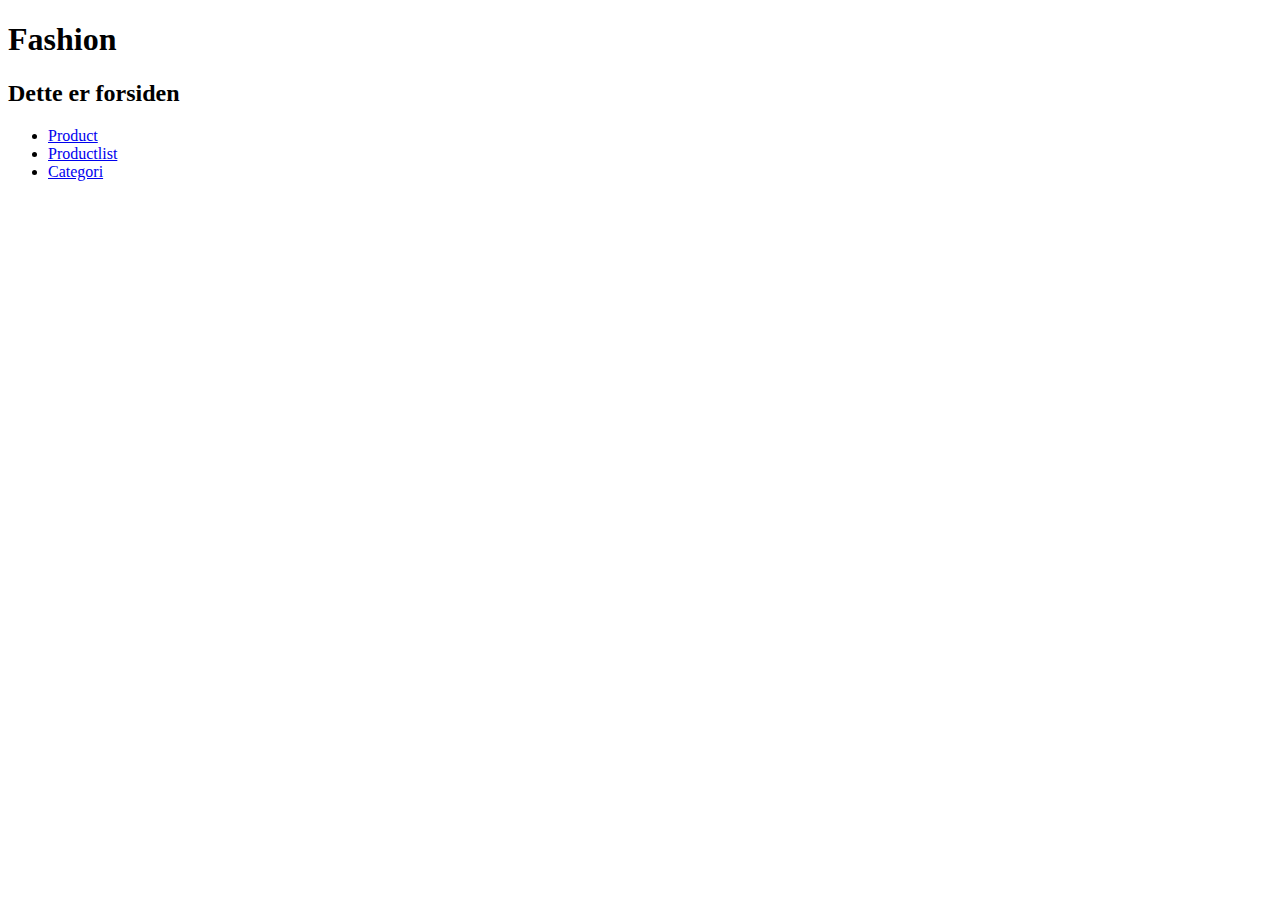
==== index.html @ 3cf1804b "git" ====
<!DOCTYPE html>
<html lang="en">

<head>
    <meta charset="UTF-8">
    <meta http-equiv="X-UA-Compatible" content="IE=edge">
    <meta name="viewport" content="width=device-width, initial-scale=1.0">
    <title>Forside</title>
    <link rel="stylesheet" href="style.css">
</head>

<body>
    <header>
        <h1>
            Fashion
        </h1>
    </header>
    <main>
        <h2>Dette er forsiden</h2>
        <ul class="menu">
            <li><a href="product.html">Product</a></li>
            <li><a href="productlist.html">Productlist</a></li>
            <li><a href="categori.html">Categori</a></li>
        </ul>
    </main>
</body>

</html>
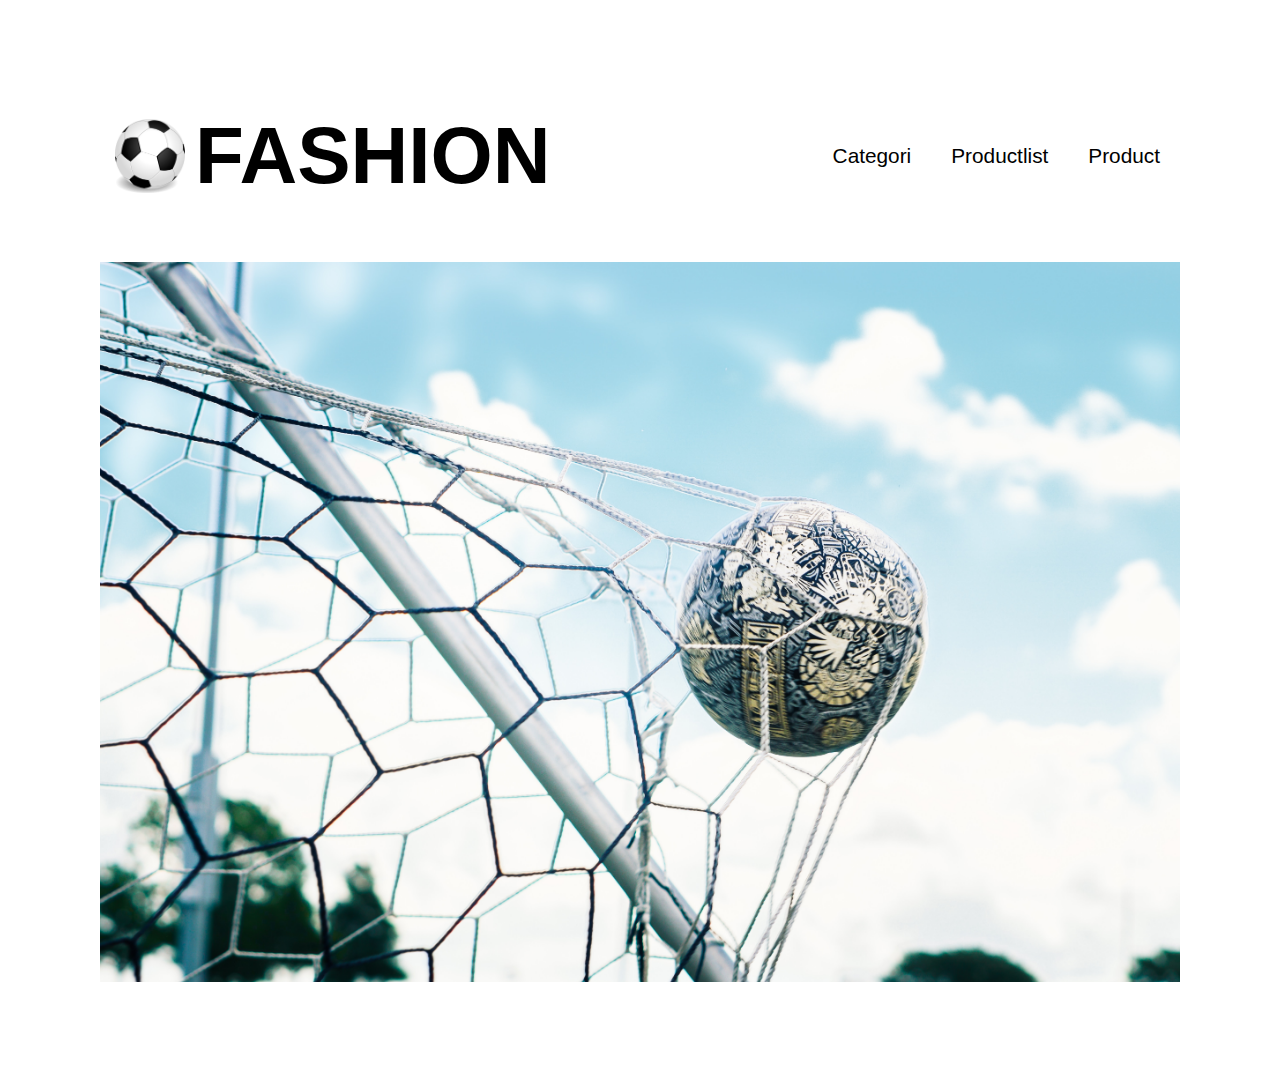
==== commit 1c71e1cc: "forsiden" ====
--- a/index.html
+++ b/index.html
@@ -11,17 +11,23 @@
 
 <body>
     <header>
-        <h1>
-            Fashion
-        </h1>
+        <div class="logo">
+            <a href="index.html">
+                <img src="img/footballlogo.png" alt="logo">
+
+            </a>
+            <a href="index.html" class="logo">FASHION</a>
+        </div>
+        <nav>
+            <ul class="menu">
+                <li><a href="categori.html">Categori</a></li>
+                <li><a href="productlist.html">Productlist</a></li>
+                <li><a href="product.html">Product</a></li>
+            </ul>
+        </nav>
     </header>
     <main>
-        <h2>Dette er forsiden</h2>
-        <ul class="menu">
-            <li><a href="product.html">Product</a></li>
-            <li><a href="productlist.html">Productlist</a></li>
-            <li><a href="categori.html">Categori</a></li>
-        </ul>
+        <img src="img/football.jpg" alt="footballshirt" class="frontpage_img">
     </main>
 </body>
 
--- a/style.css
+++ b/style.css
@@ -0,0 +1,128 @@
+/********Generel********/
+main {
+  max-width: 1200px;
+  margin: 0 auto;
+}
+
+body {
+  margin: 100px;
+}
+
+img {
+  display: block;
+  max-width: 100%;
+  height: auto;
+}
+h1 {
+  font-family: "Lucida Sans", "Lucida Sans Regular", "Lucida Grande", "Lucida Sans Unicode", Geneva, Verdana, sans-serif;
+}
+h2 {
+  font-family: "Lucida Sans", "Lucida Sans Regular", "Lucida Grande", "Lucida Sans Unicode", Geneva, Verdana, sans-serif;
+}
+p {
+  font-family: "Lucida Sans", "Lucida Sans Regular", "Lucida Grande", "Lucida Sans Unicode", Geneva, Verdana, sans-serif;
+}
+a {
+  font-family: "Lucida Sans", "Lucida Sans Regular", "Lucida Grande", "Lucida Sans Unicode", Geneva, Verdana, sans-serif;
+  text-decoration: none;
+}
+
+/***Header********/
+header {
+  display: flex;
+  justify-content: space-between;
+  align-items: center;
+  padding: 10px;
+  margin-bottom: 50px;
+}
+.logo {
+  display: flex;
+  font-size: 5rem;
+  color: black;
+  font-weight: bolder;
+  align-items: center;
+  gap: 10px;
+}
+.logo img {
+  width: 70px;
+  height: auto;
+  margin-left: 5px;
+}
+nav {
+  display: flex;
+  align-items: center;
+}
+
+.menu {
+  display: flex;
+  list-style: none;
+  margin: 20;
+  padding: 0;
+}
+
+.menu li {
+  margin-right: 20px;
+}
+
+.menu li:last-child {
+  margin-right: 0;
+}
+
+.menu a {
+  display: block;
+  padding: 10px;
+  color: black;
+  text-decoration: none;
+  transition: color 0.3s;
+  font-size: 1.3rem;
+}
+
+.menu a:hover {
+  color: green;
+}
+
+/********Index********/
+.menu2 {
+  display: flex;
+  list-style: none;
+  margin: 20;
+  padding: 0;
+}
+.menu2 a {
+  display: block;
+  padding: 10px;
+  color: black;
+  text-decoration: none;
+  transition: color 0.3s;
+  font-size: 1.3rem;
+}
+.frontpage_img {
+}
+/********Categories********/
+.categorylist {
+  display: grid;
+  grid-template-columns: 1fr 1fr 1fr;
+  gap: 1rem;
+}
+
+.categorylist a {
+  text-decoration: none;
+  color: white;
+  padding: 1rem;
+  background-color: green;
+  border-radius: 5px;
+}
+/********Productlist********/
+.productlist article {
+  margin-bottom: 1rem;
+  display: flex;
+  flex-direction: column;
+}
+
+.productlist main {
+  display: grid;
+  grid-template-columns: repeat(auto-fill, minmax(150px, 290px));
+  gap: 2rem;
+}
+
+/********Product********/
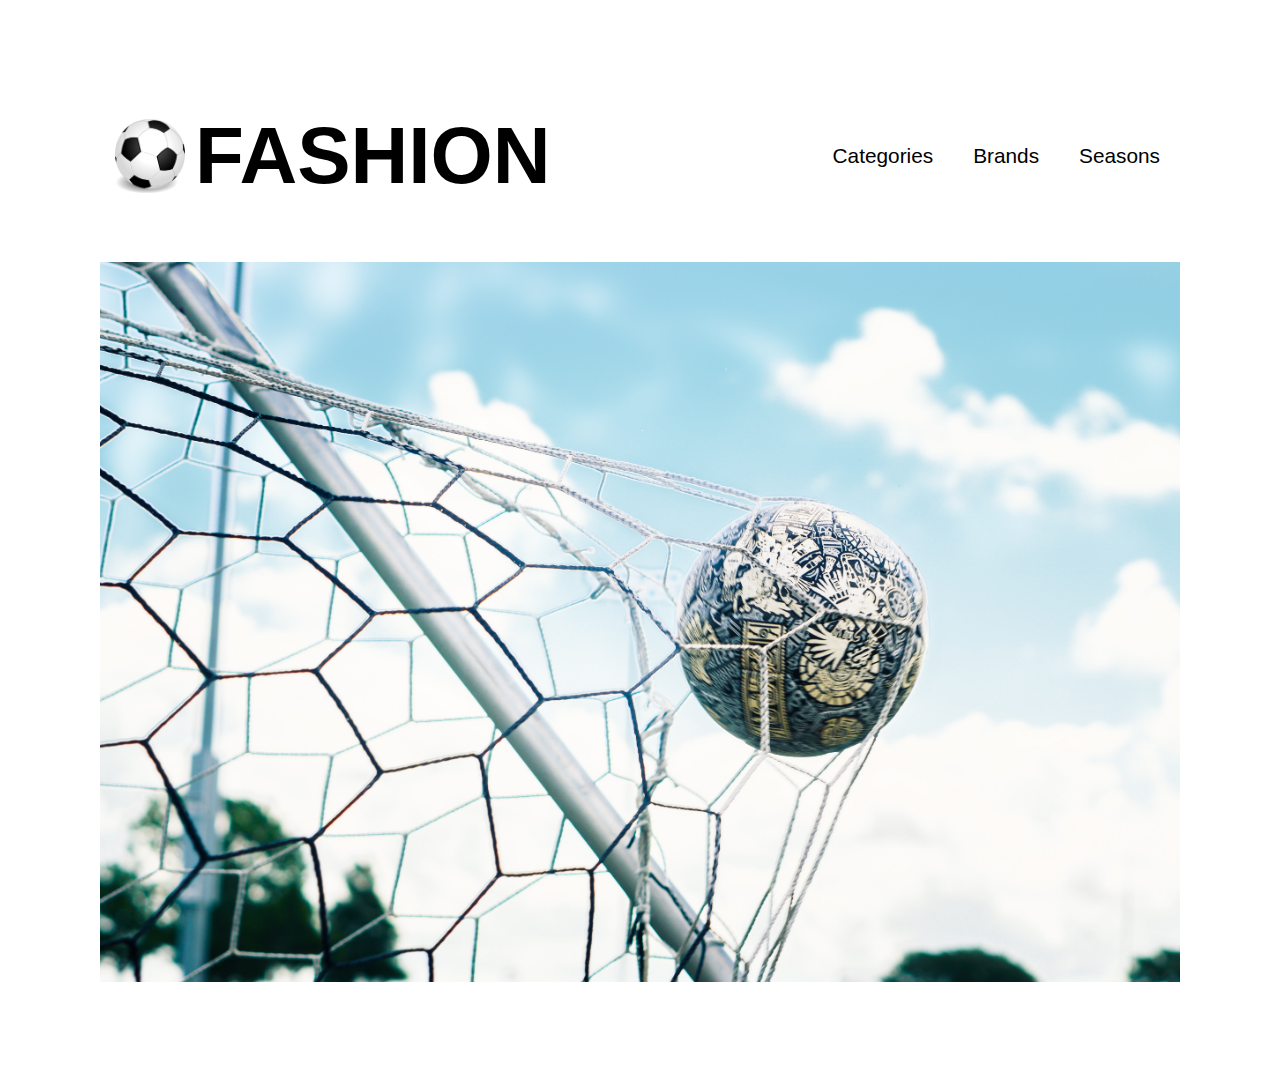
==== commit 39dfe772: "categories" ====
--- a/index.html
+++ b/index.html
@@ -20,9 +20,9 @@
         </div>
         <nav>
             <ul class="menu">
-                <li><a href="categori.html">Categori</a></li>
-                <li><a href="productlist.html">Productlist</a></li>
-                <li><a href="product.html">Product</a></li>
+                <li><a href="categori.html">Categories</a></li>
+                <li><a href="productlist.html">Brands</a></li>
+                <li><a href="productlist.html">Seasons</a></li>
             </ul>
         </nav>
     </header>
--- a/style.css
+++ b/style.css
@@ -13,6 +13,7 @@
   max-width: 100%;
   height: auto;
 }
+/**********Fonts***************/
 h1 {
   font-family: "Lucida Sans", "Lucida Sans Regular", "Lucida Grande", "Lucida Sans Unicode", Geneva, Verdana, sans-serif;
 }
@@ -26,8 +27,7 @@
   font-family: "Lucida Sans", "Lucida Sans Regular", "Lucida Grande", "Lucida Sans Unicode", Geneva, Verdana, sans-serif;
   text-decoration: none;
 }
-
-/***Header********/
+/*********Header********/
 header {
   display: flex;
   justify-content: space-between;
@@ -96,21 +96,36 @@
   transition: color 0.3s;
   font-size: 1.3rem;
 }
-.frontpage_img {
-}
+
 /********Categories********/
 .categorylist {
   display: grid;
   grid-template-columns: 1fr 1fr 1fr;
-  gap: 1rem;
+  gap: 1.5rem;
 }
 
 .categorylist a {
+  display: flex;
+  align-items: center;
   text-decoration: none;
+  gap: 50px;
   color: white;
-  padding: 1rem;
   background-color: green;
   border-radius: 5px;
+  justify-content: end;
+  font-size: 1.5rem;
+}
+.categorylist p:hover {
+  font-size: 1.6rem;
+}
+
+.categorylist img {
+  width: 150px;
+  opacity: 0.5;
+  border-radius: 5px;
+}
+.categorylist img:hover {
+  opacity: 1;
 }
 /********Productlist********/
 .productlist article {
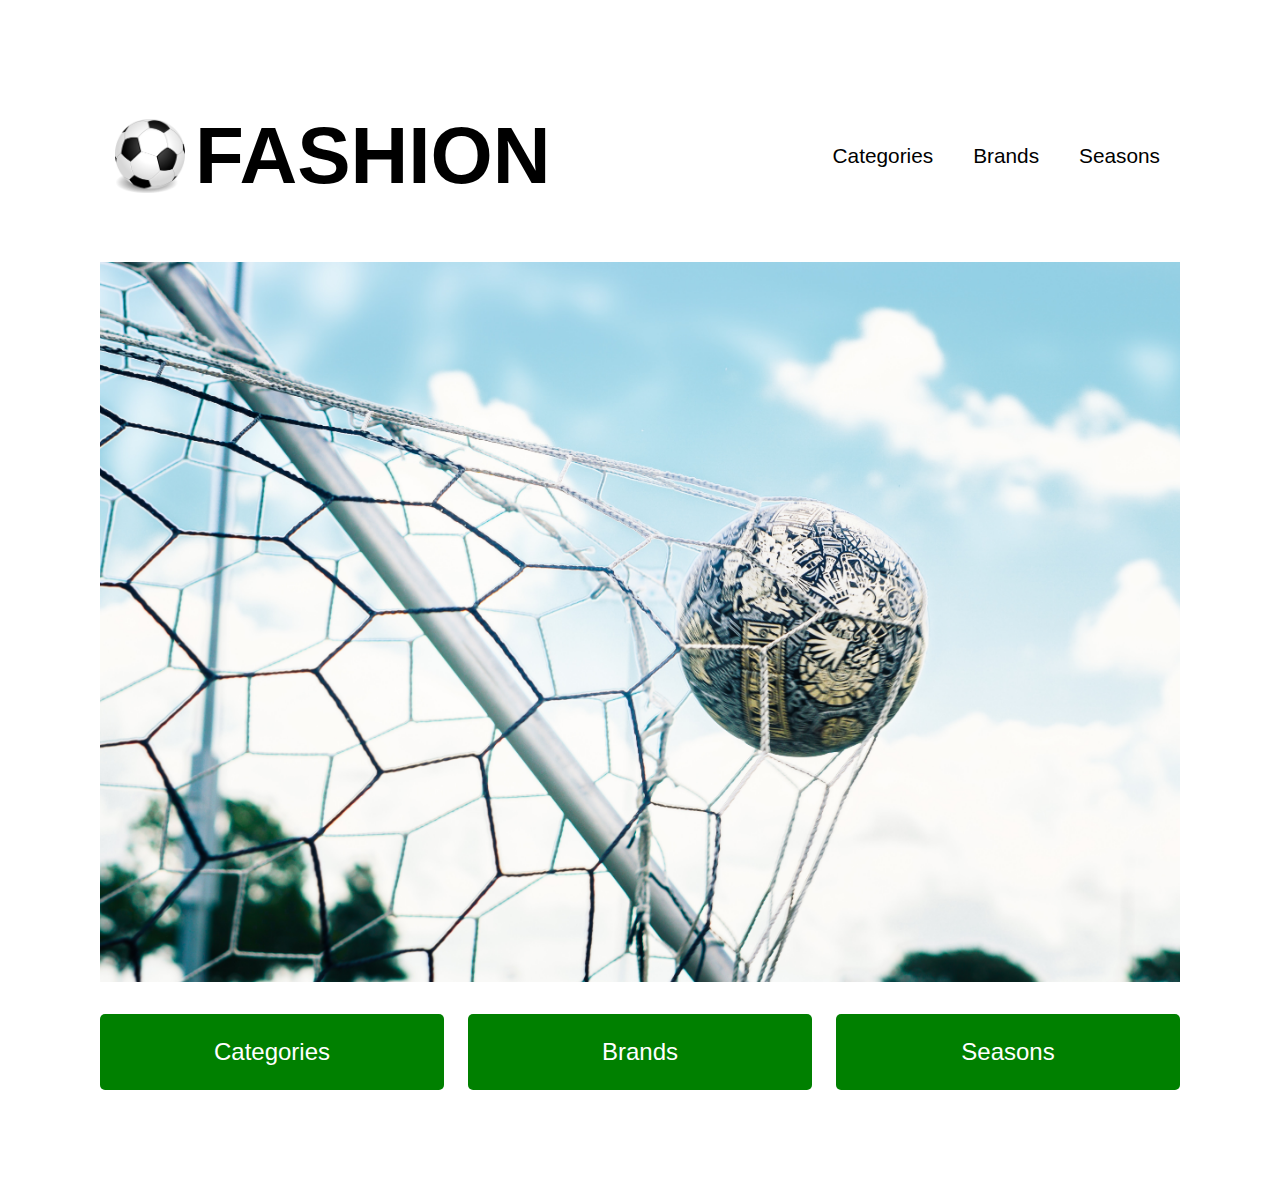
==== commit c8a6039a: "product" ====
--- a/index.html
+++ b/index.html
@@ -28,6 +28,17 @@
     </header>
     <main>
         <img src="img/football.jpg" alt="footballshirt" class="frontpage_img">
+        <article class="frontpage">
+            <a href="categori.html">
+                <p>Categories</p>
+            </a>
+            <a href="productlist.html">
+                <p>Brands</p>
+            </a>
+            <a href="productlist.html">
+                <p>Seasons</p>
+            </a>
+        </article>
     </main>
 </body>
 
--- a/style.css
+++ b/style.css
@@ -3,7 +3,6 @@
   max-width: 1200px;
   margin: 0 auto;
 }
-
 body {
   margin: 100px;
 }
@@ -20,12 +19,18 @@
 h2 {
   font-family: "Lucida Sans", "Lucida Sans Regular", "Lucida Grande", "Lucida Sans Unicode", Geneva, Verdana, sans-serif;
 }
+h3 {
+  font-family: "Lucida Sans", "Lucida Sans Regular", "Lucida Grande", "Lucida Sans Unicode", Geneva, Verdana, sans-serif;
+}
 p {
   font-family: "Lucida Sans", "Lucida Sans Regular", "Lucida Grande", "Lucida Sans Unicode", Geneva, Verdana, sans-serif;
 }
 a {
   font-family: "Lucida Sans", "Lucida Sans Regular", "Lucida Grande", "Lucida Sans Unicode", Geneva, Verdana, sans-serif;
   text-decoration: none;
+}
+dl {
+  font-family: "Lucida Sans", "Lucida Sans Regular", "Lucida Grande", "Lucida Sans Unicode", Geneva, Verdana, sans-serif;
 }
 /*********Header********/
 header {
@@ -96,8 +101,30 @@
   transition: color 0.3s;
   font-size: 1.3rem;
 }
-
+.frontpage {
+  display: grid;
+  grid-template-columns: 1fr 1fr 1fr;
+  gap: 1.5rem;
+}
+.frontpage a {
+  display: flex;
+  align-items: center;
+  text-decoration: none;
+  gap: 2rem;
+  color: white;
+  background-color: green;
+  border-radius: 5px;
+  justify-content: center;
+  font-size: 1.5rem;
+  margin-top: 2rem;
+}
+.frontpage a:hover {
+  opacity: 0.5;
+}
 /********Categories********/
+.header_productlist {
+  font-size: 2rem;
+}
 .categorylist {
   display: grid;
   grid-template-columns: 1fr 1fr 1fr;
@@ -128,16 +155,97 @@
   opacity: 1;
 }
 /********Productlist********/
-.productlist article {
-  margin-bottom: 1rem;
-  display: flex;
-  flex-direction: column;
-}
-
-.productlist main {
+.productlist {
   display: grid;
-  grid-template-columns: repeat(auto-fill, minmax(150px, 290px));
+  grid-template-columns: 1fr 1fr 1fr;
   gap: 2rem;
 }
+.desciption {
+  font-size: 1rem;
+  color: grey;
+}
+.productlist a {
+  color: black;
+  text-decoration-line: underline;
+}
+.productlist a:hover {
+  color: green;
+  text-decoration-line: underline;
+}
+.productlist img {
+  border-radius: 5px;
+}
+.productlist img:hover {
+  opacity: 0.5;
+}
 
 /********Product********/
+.product {
+  display: flex;
+  grid-template-columns: 1fr 3fr;
+  gap: 100px;
+}
+.product img {
+  width: 500px;
+  height: auto;
+  border-radius: 5px;
+}
+
+.purchaseBox {
+  background: green;
+  color: white;
+  padding: 3rem;
+  font-family: "Lucida Sans", "Lucida Sans Regular", "Lucida Grande", "Lucida Sans Unicode", Geneva, Verdana, sans-serif;
+  font-size: 2rem;
+  line-height: 1rem;
+  border-radius: 5px;
+}
+
+.purchaseBox h2 {
+  font-size: 1.3rem;
+}
+.purchaseBox p {
+  font-size: 1rem;
+  line-height: 1rem;
+}
+.purchaseBox form label {
+  gap: 9rem;
+}
+
+label {
+  font-weight: 900;
+  display: flex;
+  font-size: 1.4rem;
+  margin-bottom: 70px;
+  gap: 10px;
+  margin-top: 3rem;
+}
+
+.product select {
+  min-width: 150px;
+}
+
+select {
+  padding: 0.5rem;
+  font-size: 1rem;
+  border: 2px solid white;
+  border-radius: 10px;
+  color: black;
+  height: 2.5rem;
+  background-color: white;
+}
+.purchaseBox button {
+  display: block;
+  margin-top: 1rem;
+  width: 100%;
+  padding: 0.5rem;
+  font-size: 1.5rem;
+  font-weight: bold;
+  border: 2px solid white;
+  border-radius: 10px;
+  color: black;
+  background-color: white;
+}
+.divider {
+  margin-bottom: 200px;
+}
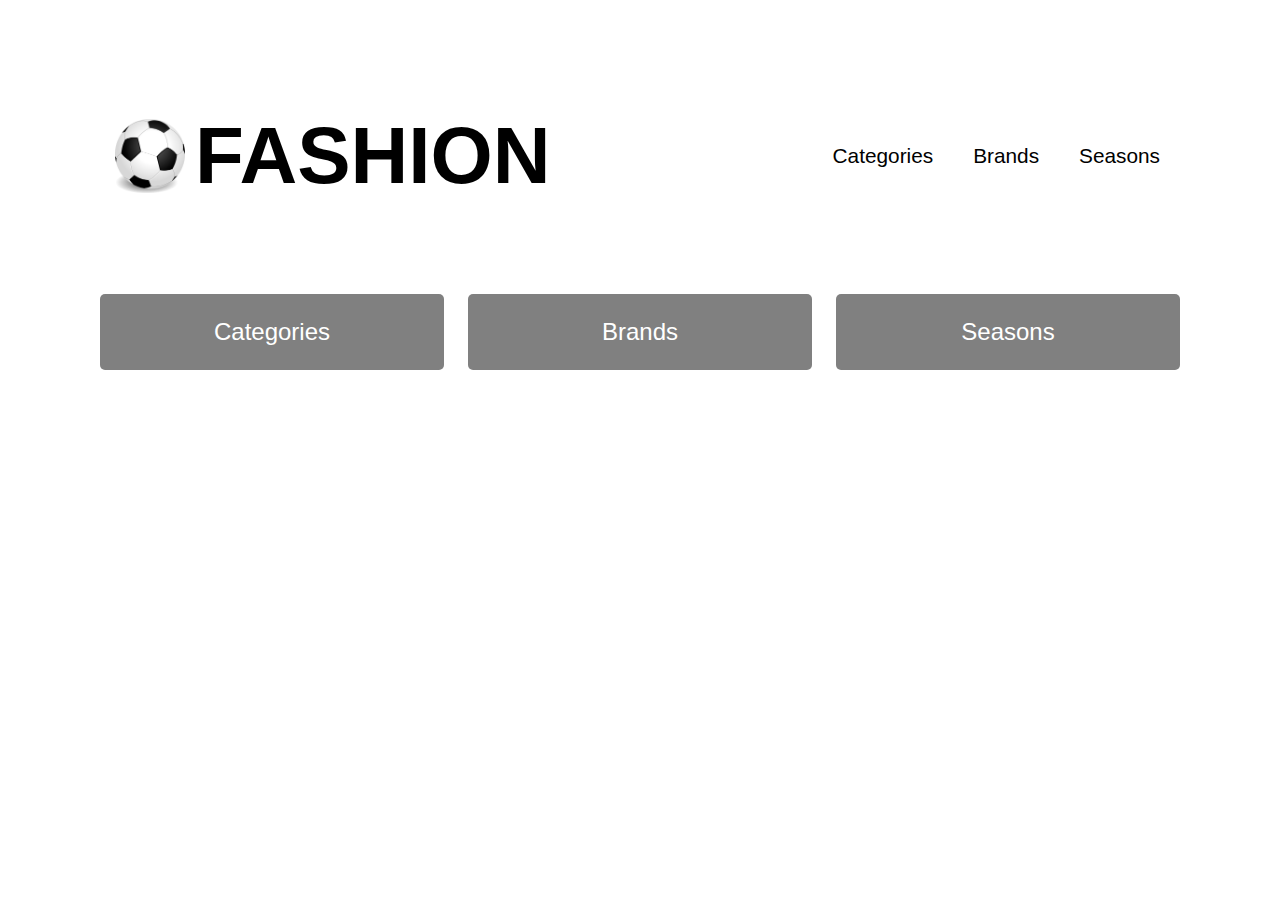
==== commit 326143f8: "yes" ====
--- a/index.html
+++ b/index.html
@@ -27,7 +27,6 @@
         </nav>
     </header>
     <main>
-        <img src="img/football.jpg" alt="footballshirt" class="frontpage_img">
         <article class="frontpage">
             <a href="categori.html">
                 <p>Categories</p>
--- a/style.css
+++ b/style.css
@@ -112,7 +112,7 @@
   text-decoration: none;
   gap: 2rem;
   color: white;
-  background-color: green;
+  background-color: grey;
   border-radius: 5px;
   justify-content: center;
   font-size: 1.5rem;
@@ -137,7 +137,7 @@
   text-decoration: none;
   gap: 50px;
   color: white;
-  background-color: green;
+  background-color: grey;
   border-radius: 5px;
   justify-content: end;
   font-size: 1.5rem;
@@ -178,6 +178,25 @@
 .productlist img:hover {
   opacity: 0.5;
 }
+.productlist p:last-child {
+  background: red;
+  padding: 0.2rem;
+  width: 15%;
+  height: 100%;
+}
+
+.udsolgt img {
+  opacity: 0.5;
+}
+
+.productlist article.udsolgt::before {
+  content: "Udsolgt";
+  position: absolute;
+  background: black;
+  color: white;
+  padding: 1rem;
+  font-family: "Lucida Sans", "Lucida Sans Regular", "Lucida Grande", "Lucida Sans Unicode", Geneva, Verdana, sans-serif;
+}
 
 /********Product********/
 .product {
@@ -192,7 +211,7 @@
 }
 
 .purchaseBox {
-  background: green;
+  background: rgb(165, 165, 165);
   color: white;
   padding: 3rem;
   font-family: "Lucida Sans", "Lucida Sans Regular", "Lucida Grande", "Lucida Sans Unicode", Geneva, Verdana, sans-serif;
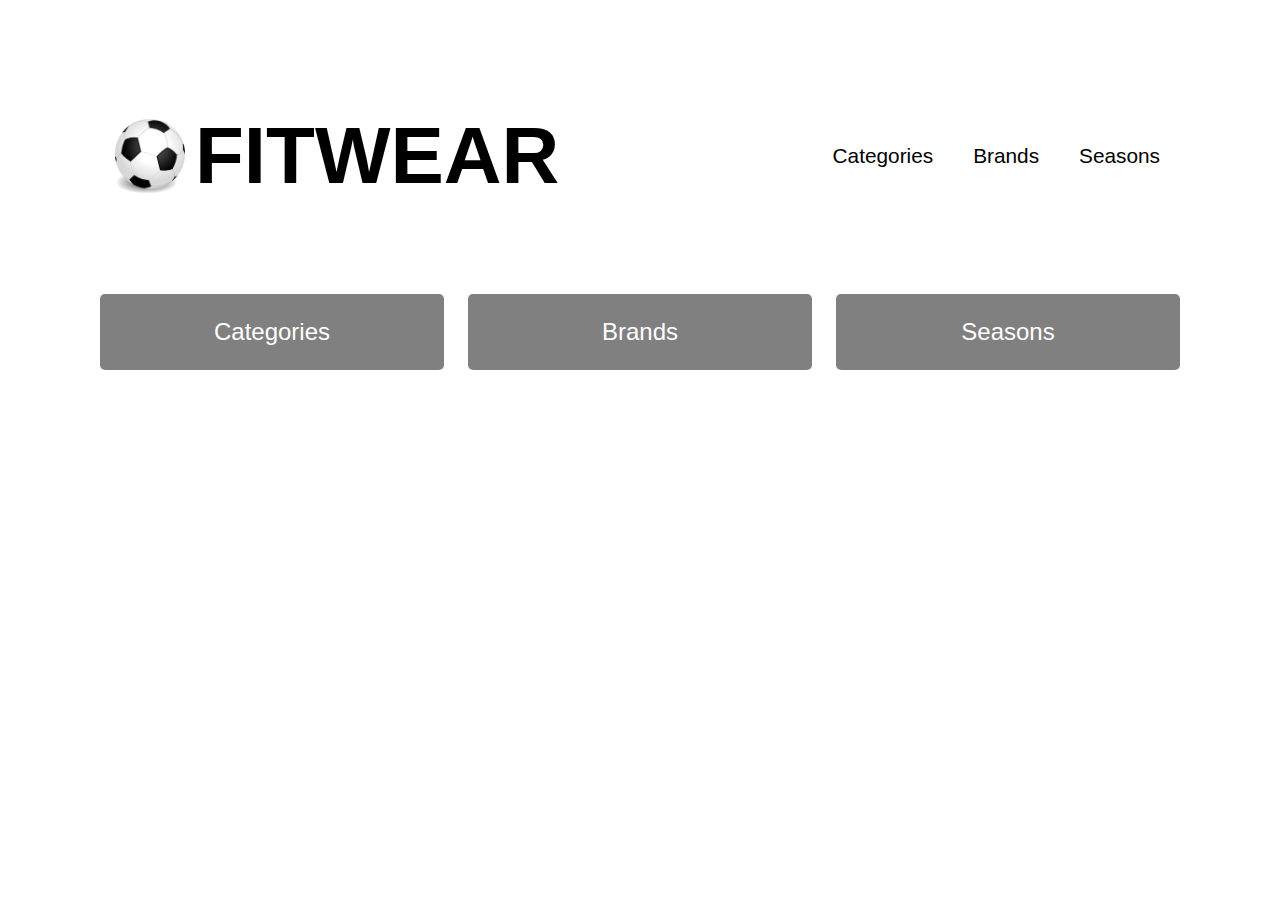
==== commit d44b5fae: "dynamisk v.1" ====
--- a/index.html
+++ b/index.html
@@ -16,7 +16,7 @@
                 <img src="img/footballlogo.png" alt="logo">
 
             </a>
-            <a href="index.html" class="logo">FASHION</a>
+            <a href="index.html" class="logo">FITWEAR</a>
         </div>
         <nav>
             <ul class="menu">
--- a/style.css
+++ b/style.css
@@ -155,14 +155,15 @@
   opacity: 1;
 }
 /********Productlist********/
+
 .productlist {
   display: grid;
   grid-template-columns: 1fr 1fr 1fr;
-  gap: 2rem;
 }
 .desciption {
   font-size: 1rem;
   color: grey;
+  margin-bottom: 1px;
 }
 .productlist a {
   color: black;
@@ -178,26 +179,51 @@
 .productlist img:hover {
   opacity: 0.5;
 }
-.productlist p:last-child {
-  background: red;
-  padding: 0.2rem;
-  width: 15%;
-  height: 100%;
-}
-
-.udsolgt img {
-  opacity: 0.5;
-}
-
-.productlist article.udsolgt::before {
-  content: "Udsolgt";
+
+.sale {
+  content: "SALE!!!!";
   position: absolute;
-  background: black;
-  color: white;
-  padding: 1rem;
-  font-family: "Lucida Sans", "Lucida Sans Regular", "Lucida Grande", "Lucida Sans Unicode", Geneva, Verdana, sans-serif;
-}
-
+  background: white;
+  color: black;
+  padding-top: 1px;
+  padding-bottom: 1px;
+  padding-left: 40px;
+  padding-right: 40px;
+  font-family: "Lucida Sans", "Lucida Sans Regular", "Lucida Grande", "Lucida Sans Unicode", Geneva, Verdana, sans-serif;
+  translate: 261px -490px;
+  line-height: 0.3rem;
+  letter-spacing: 1px;
+}
+
+.soldout {
+  content: "SOLD OUT";
+  position: absolute;
+  background: rgba(0, 0, 0, 0.47);
+  color: white;
+  padding: 14.6rem 6.8rem;
+  font-size: 2rem;
+  font-family: "Lucida Sans", "Lucida Sans Regular", "Lucida Grande", "Lucida Sans Unicode", Geneva, Verdana, sans-serif;
+  border-radius: 5px;
+  z-index: 1;
+}
+.productlist .discount {
+  color: green;
+}
+.productlist .pricediscount {
+  display: grid;
+  grid-template-columns: 1fr 1fr;
+  max-width: fit-content;
+  margin-bottom: 1px;
+}
+
+.productlist .oldprice {
+  text-decoration: line-through;
+  color: grey;
+}
+
+.productlist p {
+  margin-bottom: 10px;
+}
 /********Product********/
 .product {
   display: flex;
@@ -211,7 +237,7 @@
 }
 
 .purchaseBox {
-  background: rgb(165, 165, 165);
+  background: rgb(189, 189, 189);
   color: white;
   padding: 3rem;
   font-family: "Lucida Sans", "Lucida Sans Regular", "Lucida Grande", "Lucida Sans Unicode", Geneva, Verdana, sans-serif;
@@ -222,6 +248,7 @@
 
 .purchaseBox h2 {
   font-size: 1.3rem;
+  margin-top: 50px;
 }
 .purchaseBox p {
   font-size: 1rem;
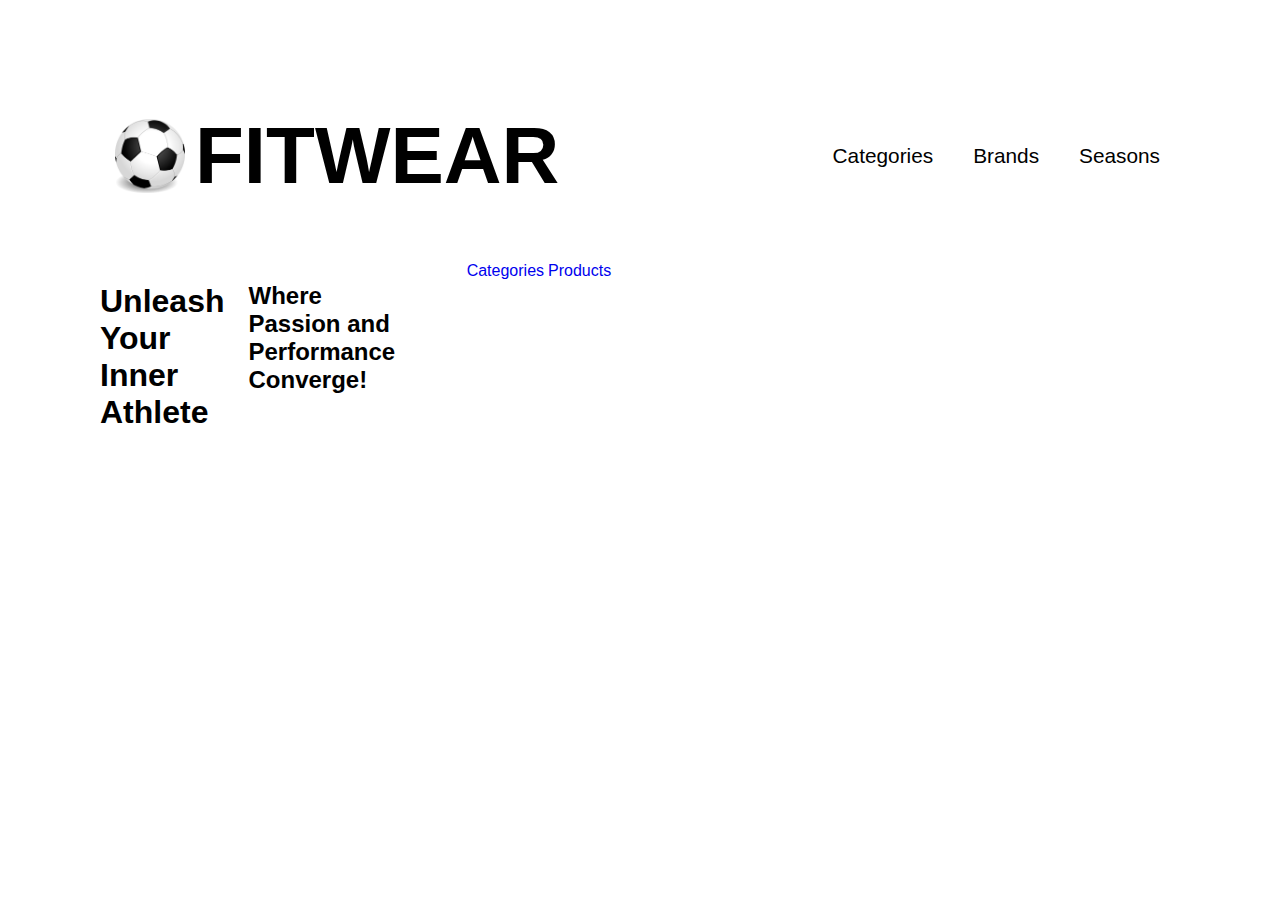
==== commit 301ed083: "fp" ====
--- a/index.html
+++ b/index.html
@@ -28,15 +28,13 @@
     </header>
     <main>
         <article class="frontpage">
-            <a href="categori.html">
-                <p>Categories</p>
-            </a>
-            <a href="productlist.html">
-                <p>Brands</p>
-            </a>
-            <a href="productlist.html">
-                <p>Seasons</p>
-            </a>
+            <h1 class="header_fp">Unleash Your Inner Athlete</h1>
+            <h2 class="header2_fp">Where Passion and Performance Converge!</h2>
+        </article>
+        <article>
+            <a href="categori.html">Categories</a>
+            <a href="product.html">Products</a>
+
         </article>
     </main>
 </body>
--- a/style.css
+++ b/style.css
@@ -1,8 +1,5 @@
 /********Generel********/
-main {
-  max-width: 1200px;
-  margin: 0 auto;
-}
+
 body {
   margin: 100px;
 }
@@ -12,6 +9,12 @@
   max-width: 100%;
   height: auto;
 }
+main {
+  display: grid;
+  grid-template-columns: 1fr 1fr 1fr;
+  gap: 20px;
+}
+
 /**********Fonts***************/
 h1 {
   font-family: "Lucida Sans", "Lucida Sans Regular", "Lucida Grande", "Lucida Sans Unicode", Geneva, Verdana, sans-serif;
@@ -155,33 +158,29 @@
   opacity: 1;
 }
 /********Productlist********/
-
-.productlist {
+.grid {
+  max-width: 1000px;
+  margin: auto;
   display: grid;
   grid-template-columns: 1fr 1fr 1fr;
 }
-.desciption {
+
+.description {
   font-size: 1rem;
   color: grey;
   margin-bottom: 1px;
 }
-.productlist a {
-  color: black;
-  text-decoration-line: underline;
-}
-.productlist a:hover {
-  color: green;
-  text-decoration-line: underline;
-}
-.productlist img {
-  border-radius: 5px;
-}
-.productlist img:hover {
+
+.smallProduct img {
+  border-radius: 5px;
+}
+.smallProduct img:hover {
   opacity: 0.5;
 }
 
-.sale {
-  content: "SALE!!!!";
+.smallProduct .sale {
+  display: none;
+  content: "SALE";
   position: absolute;
   background: white;
   color: black;
@@ -190,12 +189,16 @@
   padding-left: 40px;
   padding-right: 40px;
   font-family: "Lucida Sans", "Lucida Sans Regular", "Lucida Grande", "Lucida Sans Unicode", Geneva, Verdana, sans-serif;
-  translate: 261px -490px;
+  translate: 287px -630px;
   line-height: 0.3rem;
   letter-spacing: 1px;
 }
 
-.soldout {
+.smallProduct.sales .sale {
+  display: block;
+}
+
+.smallProduct .soldout {
   content: "SOLD OUT";
   position: absolute;
   background: rgba(0, 0, 0, 0.47);
@@ -206,22 +209,36 @@
   border-radius: 5px;
   z-index: 1;
 }
-.productlist .discount {
+
+.smallProduct .discount {
   color: green;
 }
-.productlist .pricediscount {
+
+.smallProduct .discounted {
+  color: green;
+}
+.smallProduct .pricediscount {
   display: grid;
   grid-template-columns: 1fr 1fr;
   max-width: fit-content;
   margin-bottom: 1px;
-}
-
-.productlist .oldprice {
+  display: none;
+}
+
+.smallProduct.pricediscounted .pricediscount {
+  display: grid;
+  grid-template-columns: 1fr 1fr;
+  max-width: fit-content;
+  margin-bottom: 1px;
+  display: block;
+}
+
+.smallProduct .oldprice {
   text-decoration: line-through;
   color: grey;
 }
 
-.productlist p {
+.smallProduct p {
   margin-bottom: 10px;
 }
 /********Product********/
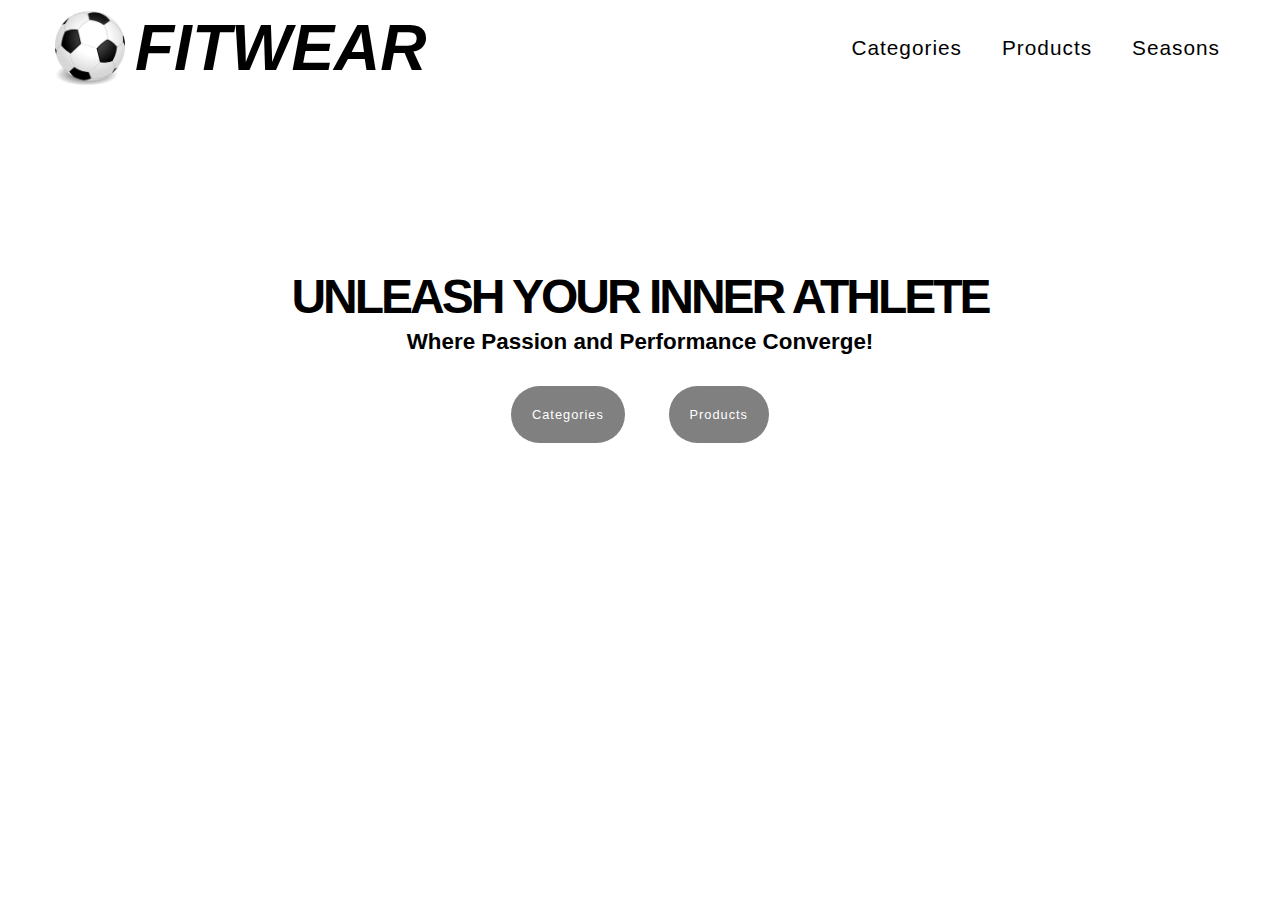
==== commit d75e7820: "css" ====
--- a/index.html
+++ b/index.html
@@ -21,7 +21,7 @@
         <nav>
             <ul class="menu">
                 <li><a href="categori.html">Categories</a></li>
-                <li><a href="productlist.html">Brands</a></li>
+                <li><a href="productlist.html">Products</a></li>
                 <li><a href="productlist.html">Seasons</a></li>
             </ul>
         </nav>
@@ -30,10 +30,9 @@
         <article class="frontpage">
             <h1 class="header_fp">Unleash Your Inner Athlete</h1>
             <h2 class="header2_fp">Where Passion and Performance Converge!</h2>
-        </article>
-        <article>
-            <a href="categori.html">Categories</a>
-            <a href="product.html">Products</a>
+
+            <a href="categori.html" class="button_fp">Categories</a>
+            <a href="product.html" class="button_fp">Products</a>
 
         </article>
     </main>
--- a/style.css
+++ b/style.css
@@ -1,7 +1,7 @@
 /********Generel********/
-
 body {
-  margin: 100px;
+  margin: auto;
+  max-width: 1200px;
 }
 
 img {
@@ -9,31 +9,36 @@
   max-width: 100%;
   height: auto;
 }
-main {
+.mainproduct {
   display: grid;
   grid-template-columns: 1fr 1fr 1fr;
   gap: 20px;
+  margin-bottom: 100px;
+}
+main {
+  margin-bottom: 100px;
+  margin: auto;
 }
 
 /**********Fonts***************/
 h1 {
-  font-family: "Lucida Sans", "Lucida Sans Regular", "Lucida Grande", "Lucida Sans Unicode", Geneva, Verdana, sans-serif;
+  font-family: "Helvetica Neue", Helvetica, Arial, sans-serif;
 }
 h2 {
-  font-family: "Lucida Sans", "Lucida Sans Regular", "Lucida Grande", "Lucida Sans Unicode", Geneva, Verdana, sans-serif;
+  font-family: "Helvetica Neue", Helvetica, Arial, sans-serif;
 }
 h3 {
-  font-family: "Lucida Sans", "Lucida Sans Regular", "Lucida Grande", "Lucida Sans Unicode", Geneva, Verdana, sans-serif;
+  font-family: "Helvetica Neue", Helvetica, Arial, sans-serif;
 }
 p {
-  font-family: "Lucida Sans", "Lucida Sans Regular", "Lucida Grande", "Lucida Sans Unicode", Geneva, Verdana, sans-serif;
+  font-family: "Helvetica Neue", Helvetica, Arial, sans-serif;
 }
 a {
-  font-family: "Lucida Sans", "Lucida Sans Regular", "Lucida Grande", "Lucida Sans Unicode", Geneva, Verdana, sans-serif;
+  font-family: "Helvetica Neue", Helvetica, Arial, sans-serif;
   text-decoration: none;
 }
 dl {
-  font-family: "Lucida Sans", "Lucida Sans Regular", "Lucida Grande", "Lucida Sans Unicode", Geneva, Verdana, sans-serif;
+  font-family: "Helvetica Neue", Helvetica, Arial, sans-serif;
 }
 /*********Header********/
 header {
@@ -45,11 +50,15 @@
 }
 .logo {
   display: flex;
-  font-size: 5rem;
+  font-size: 4rem;
   color: black;
   font-weight: bolder;
   align-items: center;
   gap: 10px;
+  font-style: italic;
+}
+.logo :hover {
+  font-style: normal;
 }
 .logo img {
   width: 70px;
@@ -83,74 +92,81 @@
   text-decoration: none;
   transition: color 0.3s;
   font-size: 1.3rem;
+  letter-spacing: 1px;
 }
 
 .menu a:hover {
-  color: green;
+  font-style: italic;
 }
 
 /********Index********/
-.menu2 {
-  display: flex;
-  list-style: none;
-  margin: 20;
-  padding: 0;
-}
-.menu2 a {
-  display: block;
-  padding: 10px;
-  color: black;
-  text-decoration: none;
-  transition: color 0.3s;
-  font-size: 1.3rem;
+.header_fp {
+  font-size: 3rem;
+  font-family: "Helvetica Neue", Helvetica, Arial, sans-serif;
+  font-weight: bolder;
+  letter-spacing: -3px;
+  text-transform: uppercase;
+  line-height: 1px;
+}
+.header2_fp {
+  font-size: 1.4rem;
+  font-family: "Helvetica Neue", Helvetica, Arial, sans-serif;
+  font-weight: bold;
+  margin-bottom: 50px;
 }
 .frontpage {
-  display: grid;
-  grid-template-columns: 1fr 1fr 1fr;
-  gap: 1.5rem;
-}
-.frontpage a {
-  display: flex;
-  align-items: center;
-  text-decoration: none;
-  gap: 2rem;
+  margin-top: 200px;
+  text-align: center;
+}
+.button_fp {
+  background-color: grey;
   color: white;
-  background-color: grey;
-  border-radius: 5px;
-  justify-content: center;
-  font-size: 1.5rem;
-  margin-top: 2rem;
-}
-.frontpage a:hover {
-  opacity: 0.5;
-}
+  padding: 1.3rem;
+  border-radius: 100px;
+  margin: 20px;
+  font-size: 0.8rem;
+  letter-spacing: 1px;
+}
+.button_fp:hover {
+  font-style: italic;
+}
+
 /********Categories********/
 .header_productlist {
   font-size: 2rem;
 }
+.main_pl {
+  max-width: 1200px;
+  margin: auto;
+}
 .categorylist {
   display: grid;
-  grid-template-columns: 1fr 1fr 1fr;
-  gap: 1.5rem;
-}
-
-.categorylist a {
-  display: flex;
-  align-items: center;
+  grid-template-columns: 1fr 1fr;
+  gap: 3rem;
+}
+
+.categorylist .text_cl {
+  position: absolute;
+  translate: 70px -160px;
+  font-size: 1.8rem;
+  color: white;
+}
+.categorylist .button_cl {
+  position: absolute;
   text-decoration: none;
-  gap: 50px;
   color: white;
   background-color: grey;
-  border-radius: 5px;
-  justify-content: end;
-  font-size: 1.5rem;
-}
-.categorylist p:hover {
-  font-size: 1.6rem;
+  border-radius: 100px;
+  justify-content: center;
+  font-size: 1.2rem;
+  padding-left: 20px;
+  padding-right: 20px;
+  line-height: 2px;
+  translate: 70px -80px;
 }
 
 .categorylist img {
-  width: 150px;
+  width: 500px;
   opacity: 0.5;
   border-radius: 5px;
 }
@@ -173,6 +189,7 @@
 
 .smallProduct img {
   border-radius: 5px;
+  border: 0.5px solid lightgray;
 }
 .smallProduct img:hover {
   opacity: 0.5;
@@ -182,14 +199,14 @@
   display: none;
   content: "SALE";
   position: absolute;
-  background: white;
+  background: whitesmoke;
   color: black;
   padding-top: 1px;
   padding-bottom: 1px;
   padding-left: 40px;
   padding-right: 40px;
-  font-family: "Lucida Sans", "Lucida Sans Regular", "Lucida Grande", "Lucida Sans Unicode", Geneva, Verdana, sans-serif;
-  translate: 287px -630px;
+  font-family: "Helvetica Neue", Helvetica, Arial, sans-serif;
+  translate: 263px -630px;
   line-height: 0.3rem;
   letter-spacing: 1px;
 }
@@ -205,7 +222,7 @@
   color: white;
   padding: 14.6rem 6.8rem;
   font-size: 2rem;
-  font-family: "Lucida Sans", "Lucida Sans Regular", "Lucida Grande", "Lucida Sans Unicode", Geneva, Verdana, sans-serif;
+  font-family: "Helvetica Neue", Helvetica, Arial, sans-serif;
   border-radius: 5px;
   z-index: 1;
 }
@@ -243,45 +260,58 @@
 }
 /********Product********/
 .product {
-  display: flex;
-  grid-template-columns: 1fr 3fr;
+  margin: auto;
+  display: flex;
+  grid-template-columns: 3fr 1fr;
   gap: 100px;
 }
 .product img {
-  width: 500px;
-  height: auto;
+  height: 800px;
   border-radius: 5px;
 }
 
 .purchaseBox {
-  background: rgb(189, 189, 189);
-  color: white;
+  color: black;
   padding: 3rem;
-  font-family: "Lucida Sans", "Lucida Sans Regular", "Lucida Grande", "Lucida Sans Unicode", Geneva, Verdana, sans-serif;
-  font-size: 2rem;
+  font-family: "Helvetica Neue", Helvetica, Arial, sans-serif;
   line-height: 1rem;
   border-radius: 5px;
-}
-
+  border: 1px solid lightgray;
+}
+
+.purchaseBox h3 {
+  font-size: 1.7rem;
+}
 .purchaseBox h2 {
-  font-size: 1.3rem;
-  margin-top: 50px;
+  font-size: 1.2rem;
+  margin-top: 20px;
 }
 .purchaseBox p {
   font-size: 1rem;
   line-height: 1rem;
 }
+.purchaseBox .text_p {
+  color: grey;
+}
+
+.purchaseBox .description {
+  color: rgb(78, 78, 78);
+  font-family: "Helvetica Neue", Helvetica, Arial, sans-serif;
+  font-size: 0.9rem;
+  line-height: 1.2rem;
+}
 .purchaseBox form label {
-  gap: 9rem;
-}
-
-label {
+  gap: 7rem;
+}
+
+.purchaseBox label {
   font-weight: 900;
   display: flex;
-  font-size: 1.4rem;
-  margin-bottom: 70px;
+  font-size: 1.2rem;
+  margin-bottom: 100px;
   gap: 10px;
   margin-top: 3rem;
+  white-space: nowrap;
 }
 
 .product select {
@@ -291,24 +321,46 @@
 select {
   padding: 0.5rem;
   font-size: 1rem;
-  border: 2px solid white;
+  border: 1px solid lightgray;
   border-radius: 10px;
   color: black;
   height: 2.5rem;
-  background-color: white;
-}
-.purchaseBox button {
+  background-color: whitesmoke;
+}
+select:hover {
+  background-color: rgb(225, 224, 224);
+}
+.purchaseBox input {
   display: block;
   margin-top: 1rem;
   width: 100%;
   padding: 0.5rem;
   font-size: 1.5rem;
-  font-weight: bold;
-  border: 2px solid white;
+  font-weight: 600;
+  border: 1px solid lightgray;
   border-radius: 10px;
   color: black;
-  background-color: white;
+  background-color: grey;
+}
+.purchaseBox input:hover {
+  background-color: rgb(97, 97, 97);
+}
+.purchaseBox button {
+  display: block;
+  margin-top: 1rem;
+  width: 100%;
+  padding: 0.5rem;
+  font-size: 1.5rem;
+  font-weight: 600;
+  border: 1px solid lightgray;
+  border-radius: 10px;
+  color: black;
+  background-color: whitesmoke;
+}
+.purchaseBox button:hover {
+  background-color: lightgrey;
 }
 .divider {
-  margin-bottom: 200px;
-}
+  margin-top: 50px;
+  margin-bottom: 112px;
+}
